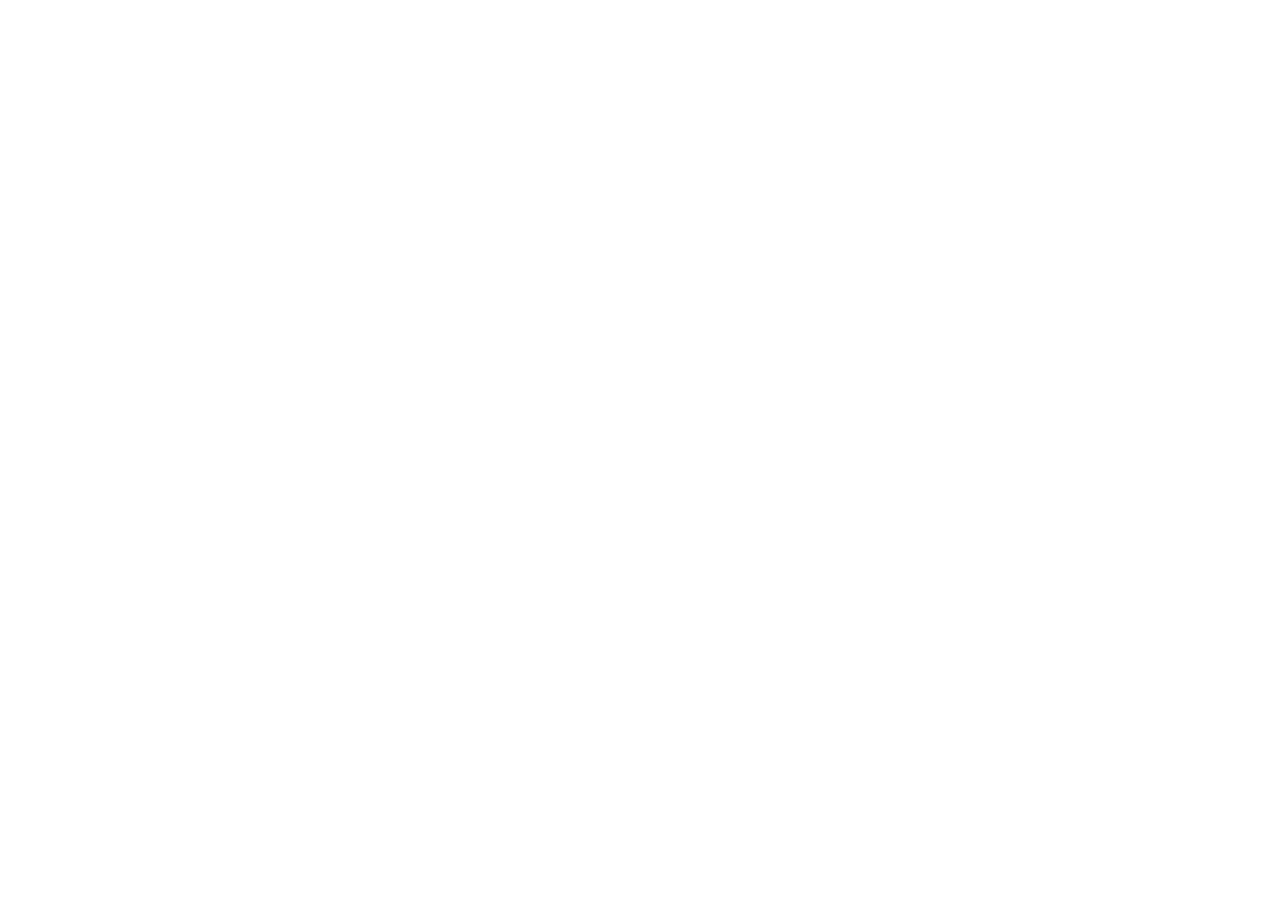
==== index.html @ 1ca584dc "création du dépôt, arborescence des fichiers et structure HTML de base" ====
<!DOCTYPE html>
<html lang="fr">
<head> 
<meta charset="UTF-8"> 
<meta name="viewport" content="width=device-width, initial-scale=1.0"> 
<title>AfriTalent — Accueil</title> 
<!-- Bootstrap 5 via CDN : feuille de style --> 
<link 
href="https://cdn.jsdelivr.net/npm/bootstrap@5.3.0/dist/css/bootstrap.min.css" 
rel="stylesheet"> 
<!-- Votre feuille de style personnelle --> 
<link rel="stylesheet" href="css/style.css">
</head>
<body> 
<!-- Le contenu de la page sera ajoute ici --> 
<!-- Bootstrap 5 via CDN : script JavaScript --> 
<script 
src="https://cdn.jsdelivr.net/npm/bootstrap@5.3.0/dist/js/bootstrap.bundle.min.js"
></script> 
<!-- Votre script JavaScript --> 
<script src="js/main.js"></script>
</body>
</html>
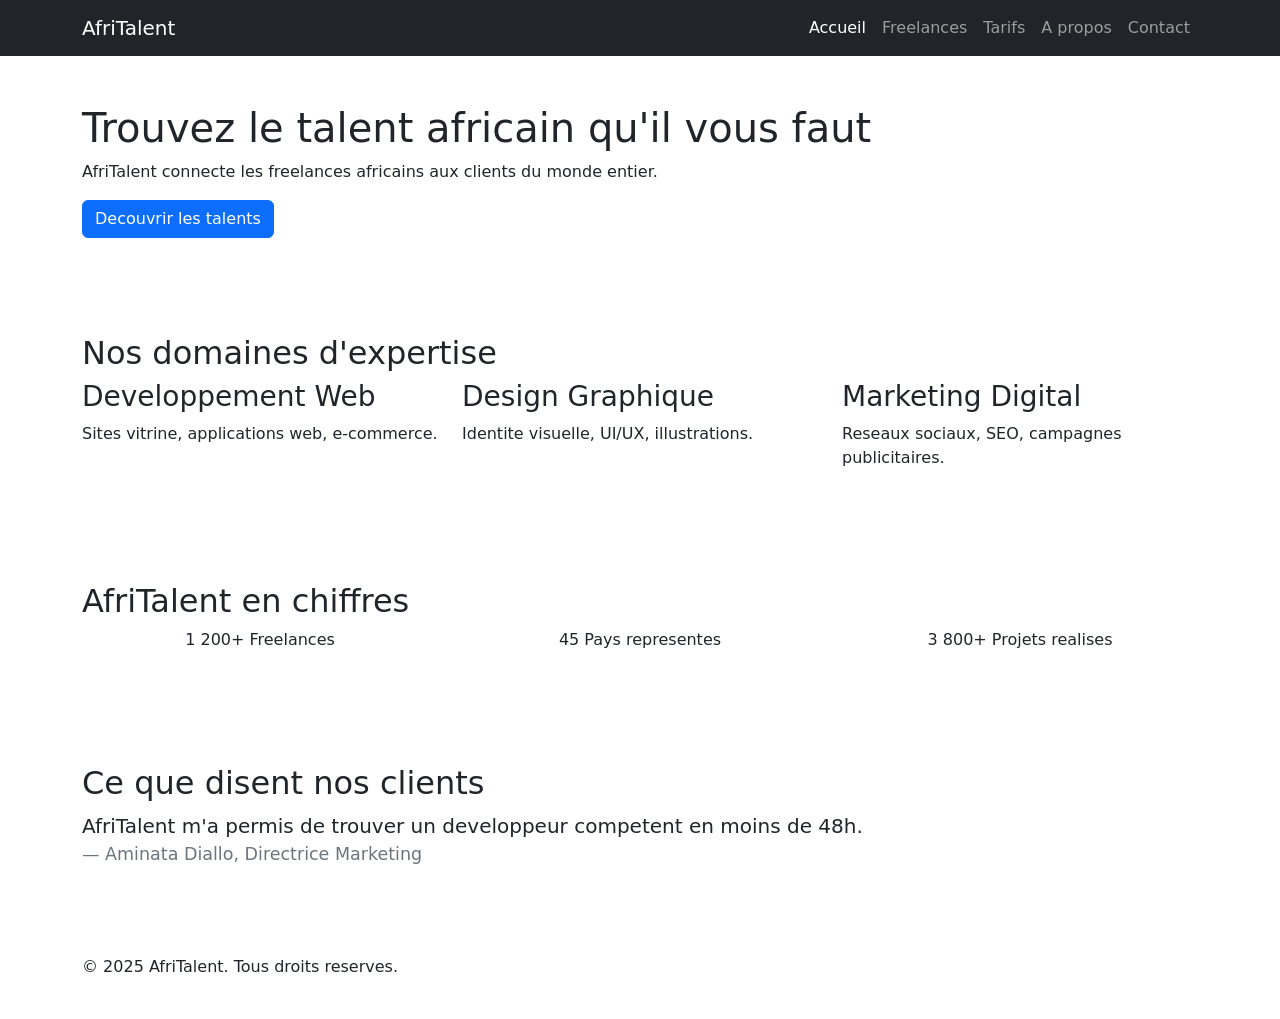
==== commit 42ae446c: "structure complète des 5 pages avec sections et contenu texte" ====
--- a/index.html
+++ b/index.html
@@ -1,24 +1,110 @@
-
 <!DOCTYPE html>
 <html lang="fr">
 <head> 
 <meta charset="UTF-8"> 
 <meta name="viewport" content="width=device-width, initial-scale=1.0"> 
 <title>AfriTalent — Accueil</title> 
-<!-- Bootstrap 5 via CDN : feuille de style --> 
 <link 
 href="https://cdn.jsdelivr.net/npm/bootstrap@5.3.0/dist/css/bootstrap.min.css" 
 rel="stylesheet"> 
-<!-- Votre feuille de style personnelle --> 
 <link rel="stylesheet" href="css/style.css">
 </head>
 <body> 
-<!-- Le contenu de la page sera ajoute ici --> 
-<!-- Bootstrap 5 via CDN : script JavaScript --> 
+
+<!-- Navigation Bootstrap commune a toutes les pages --> 
+<nav class="navbar navbar-expand-lg navbar-dark bg-dark"> 
+<div class="container"> 
+<a class="navbar-brand" href="index.html">AfriTalent</a> 
+<button class="navbar-toggler" type="button" 
+data-bs-toggle="collapse" 
+data-bs-target="#navMenu" 
+aria-controls="navMenu" 
+aria-expanded="false" 
+aria-label="Toggle navigation"> 
+<span class="navbar-toggler-icon"></span> 
+</button> 
+<div class="collapse navbar-collapse" id="navMenu"> 
+<ul class="navbar-nav ms-auto"> 
+<li class="nav-item"><a class="nav-link active" 
+href="index.html">Accueil</a></li> 
+<li class="nav-item"><a class="nav-link" 
+href="freelances.html">Freelances</a></li> 
+<li class="nav-item"><a class="nav-link" 
+href="tarifs.html">Tarifs</a></li> 
+<li class="nav-item"><a class="nav-link" href="about.html">A 
+propos</a></li> 
+<li class="nav-item"><a class="nav-link" 
+href="contact.html">Contact</a></li> 
+</ul> 
+</div> 
+</div> 
+</nav> 
+<!-- Contenu principal --> 
+<main> 
+<!-- Section Hero : accroche principale --> 
+<section id="hero"> 
+<div class="container py-5"> 
+<h1>Trouvez le talent africain qu'il vous faut</h1> 
+<p>AfriTalent connecte les freelances africains aux clients du 
+monde entier.</p> 
+<a href="freelances.html" class="btn btn-primary">Decouvrir les 
+talents</a> 
+</div> 
+</section> 
+<!-- Section Services --> 
+<section id="services"> 
+<div class="container py-5"> 
+<h2>Nos domaines d'expertise</h2> 
+<div class="row"> 
+<div class="col-md-4"> 
+<h3>Developpement Web</h3> 
+<p>Sites vitrine, applications web, e-commerce.</p> 
+</div> 
+<div class="col-md-4"> 
+<h3>Design Graphique</h3> 
+<p>Identite visuelle, UI/UX, illustrations.</p> 
+</div> 
+<div class="col-md-4"> 
+<h3>Marketing Digital</h3> 
+<p>Reseaux sociaux, SEO, campagnes publicitaires.</p> 
+</div> 
+</div> 
+</div> 
+</section> 
+
+<!-- Section Statistiques --> 
+<section id="statistiques"> 
+<div class="container py-5"> 
+<h2>AfriTalent en chiffres</h2> 
+<div class="row text-center"> 
+<div class="col-md-4"><p>1 200+ Freelances</p></div> 
+<div class="col-md-4"><p>45 Pays representes</p></div> 
+<div class="col-md-4"><p>3 800+ Projets realises</p></div> 
+</div> 
+</div> 
+</section> 
+<!-- Section Temoignages --> 
+<section id="temoignages"> 
+<div class="container py-5"> 
+<h2>Ce que disent nos clients</h2> 
+<blockquote class="blockquote"> 
+<p>AfriTalent m'a permis de trouver un developpeur competent 
+en moins de 48h.</p> 
+<footer class="blockquote-footer">Aminata Diallo, Directrice 
+Marketing</footer> 
+</blockquote> 
+</div> 
+</sectio
+</main>
+<footer> 
+<div class="container py-4"> 
+<p>&copy; 2025 AfriTalent. Tous droits reserves.</p> 
+</div> 
+</footer> 
 <script 
 src="https://cdn.jsdelivr.net/npm/bootstrap@5.3.0/dist/js/bootstrap.bundle.min.js"
 ></script> 
-<!-- Votre script JavaScript --> 
 <script src="js/main.js"></script>
 </body>
-</html>+</html>
+ 
